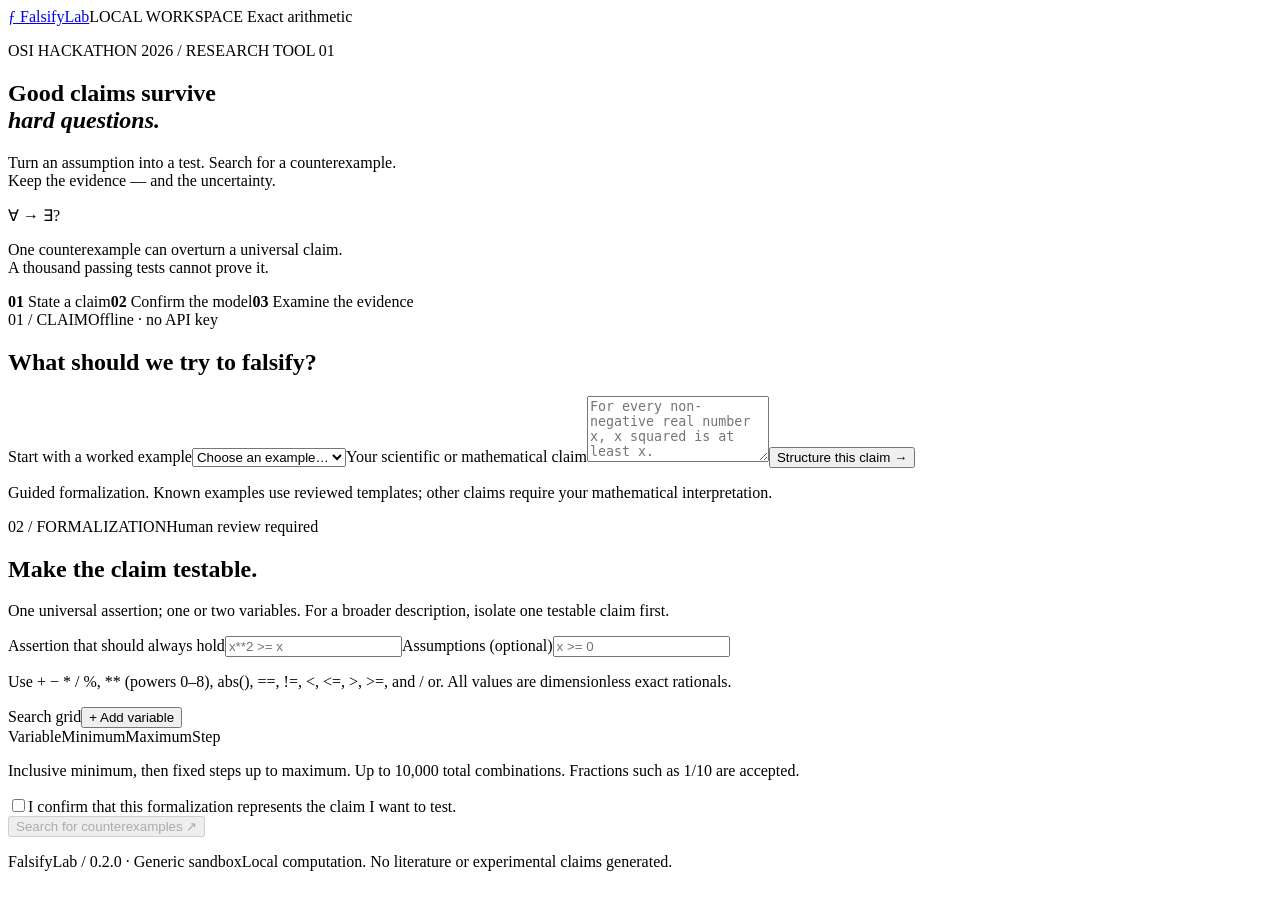
==== static/sandbox.html @ dc1e48d4 "Publish FalsifyLab reproducible Euler review prototype" ====
<!doctype html>
<html lang="en"><head><meta charset="utf-8"><meta name="viewport" content="width=device-width,initial-scale=1"><title>FalsifyLab · Put a claim to the test</title><link rel="stylesheet" href="/style.css"><script src="/sandbox.js" defer></script></head>
<body><header><a class="brand" href="/">ƒ <span>FalsifyLab</span></a><span class="mode">LOCAL WORKSPACE <i></i> Exact arithmetic</span></header>
<main><section class="hero"><div><p class="eyebrow">OSI HACKATHON 2026 / RESEARCH TOOL 01</p><h1>Good claims survive<br><em>hard questions.</em></h1><p class="intro">Turn an assumption into a test. Search for a counterexample.<br>Keep the evidence — and the uncertainty.</p></div><aside class="hero-note"><span class="orbit">∀ → ∃?</span><p>One counterexample can overturn a universal claim.<br>A thousand passing tests cannot prove it.</p></aside></section>
<nav class="steps" aria-label="Review workflow"><span><b>01</b> State a claim</span><span><b>02</b> Confirm the model</span><span><b>03</b> Examine the evidence</span></nav>
<div class="workspace"><section class="panel"><div class="section-title"><span class="eyebrow">01 / CLAIM</span><span class="tag">Offline · no API key</span></div><h2>What should we try to falsify?</h2><label for="example">Start with a worked example</label><select id="example"><option value="">Choose an example…</option></select><label for="claim">Your scientific or mathematical claim</label><textarea id="claim" rows="4" maxlength="3000" placeholder="For every non-negative real number x, x squared is at least x."></textarea><button id="decompose" class="primary">Structure this claim <span>→</span></button><p class="hint">Guided formalization. Known examples use reviewed templates; other claims require your mathematical interpretation.</p><div id="decomposition" hidden><div class="divider"></div><p class="eyebrow">REVIEW NOTES</p><p id="context"></p><dl><dt>Quantifier</dt><dd>Universal: every admissible assignment.</dd><dt>Falsification condition</dt><dd>Assumptions hold and the assertion is false at one defined point.</dd><dt>Before trusting a result</dt><dd>Check the translation, units, and domain. Search tests only the confirmed model.</dd></dl></div></section>
<section id="model" class="panel"><div class="section-title"><span class="eyebrow">02 / FORMALIZATION</span><span id="provenance" class="tag">Human review required</span></div><h2>Make the claim testable.</h2><p class="hint">One universal assertion; one or two variables. For a broader description, isolate one testable claim first.</p><label for="assertion">Assertion that should always hold</label><input id="assertion" placeholder="x**2 >= x" maxlength="300"><label for="assumptions">Assumptions <span class="muted">(optional)</span></label><input id="assumptions" placeholder="x >= 0" maxlength="300"><p class="hint">Use + − * / %, ** (powers 0–8), abs(), ==, !=, &lt;, &lt;=, &gt;, &gt;=, and / or. All values are dimensionless exact rationals.</p><div class="grid-head"><label>Search grid</label><button id="add" class="text-button">+ Add variable</button></div><div class="variable-head"><span>Variable</span><span>Minimum</span><span>Maximum</span><span>Step</span><span></span></div><div id="variables"></div><p class="hint">Inclusive minimum, then fixed steps up to maximum. Up to 10,000 total combinations. Fractions such as 1/10 are accepted.</p><div class="confirm"><input type="checkbox" id="confirmed"><label for="confirmed">I confirm that this formalization represents the claim I want to test.</label></div><button id="run" class="primary" disabled>Search for counterexamples <span>↗</span></button><p id="error" class="error" role="alert"></p></section></div>
<section id="results" class="panel results" hidden aria-live="polite"><div class="section-title"><span class="eyebrow">03 / EVIDENCE</span><span class="tag">Deterministic · reproducible</span></div><div class="result-heading"><div><p id="verdict" class="verdict"></p><h2 id="conclusion"></h2></div><div class="downloads"><button id="download-json">Save JSON</button><button id="download-md">Save report</button></div></div><div id="stats" class="stats"></div><div class="evidence-columns"><div><h3>Exact witness</h3><div id="witness"></div><h3>Search trace</h3><p class="hint">First 100 admissible, evaluable points. Each tile is one assignment.</p><div id="trace" class="trace"></div><p class="legend"><span class="dot pass"></span> Assertion holds <span class="dot fail"></span> Counterexample</p></div><div><h3>What this does — and does not — establish</h3><ul id="limits"></ul><h3>Next investigation</h3><ul id="next"></ul><details><summary>Reproducibility record</summary><pre id="record"></pre></details></div></div></section>
<footer><span>FalsifyLab / 0.2.0 · Generic sandbox</span><span>Local computation. No literature or experimental claims generated.</span></footer></main></body></html>
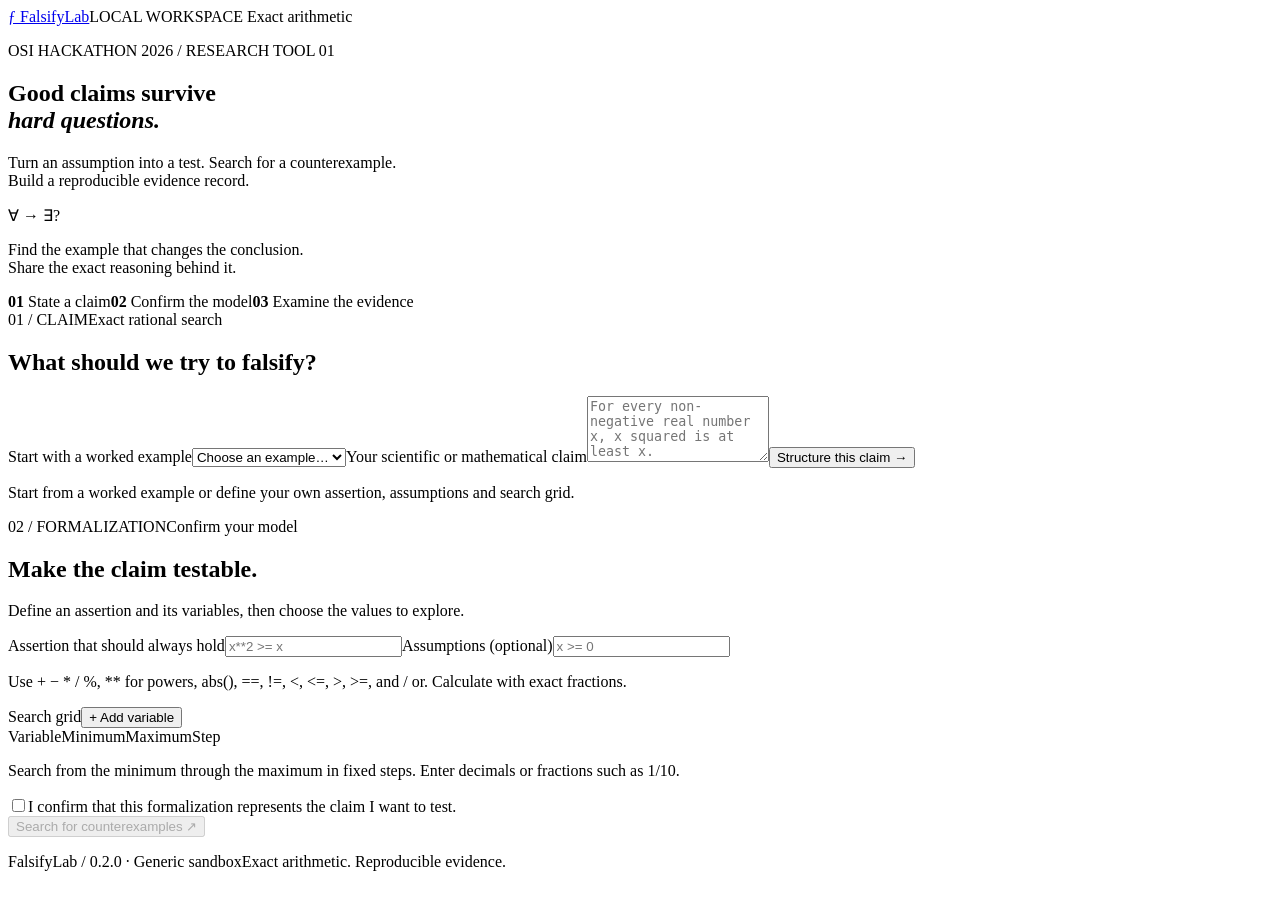
==== commit 083c80b2: "refactor: present review achievements with refreshed reproducible examples" ====
--- a/static/sandbox.html
+++ b/static/sandbox.html
@@ -1,9 +1,9 @@
 <!doctype html>
 <html lang="en"><head><meta charset="utf-8"><meta name="viewport" content="width=device-width,initial-scale=1"><title>FalsifyLab · Put a claim to the test</title><link rel="stylesheet" href="/style.css"><script src="/sandbox.js" defer></script></head>
 <body><header><a class="brand" href="/">ƒ <span>FalsifyLab</span></a><span class="mode">LOCAL WORKSPACE <i></i> Exact arithmetic</span></header>
-<main><section class="hero"><div><p class="eyebrow">OSI HACKATHON 2026 / RESEARCH TOOL 01</p><h1>Good claims survive<br><em>hard questions.</em></h1><p class="intro">Turn an assumption into a test. Search for a counterexample.<br>Keep the evidence — and the uncertainty.</p></div><aside class="hero-note"><span class="orbit">∀ → ∃?</span><p>One counterexample can overturn a universal claim.<br>A thousand passing tests cannot prove it.</p></aside></section>
+<main><section class="hero"><div><p class="eyebrow">OSI HACKATHON 2026 / RESEARCH TOOL 01</p><h1>Good claims survive<br><em>hard questions.</em></h1><p class="intro">Turn an assumption into a test. Search for a counterexample.<br>Build a reproducible evidence record.</p></div><aside class="hero-note"><span class="orbit">∀ → ∃?</span><p>Find the example that changes the conclusion.<br>Share the exact reasoning behind it.</p></aside></section>
 <nav class="steps" aria-label="Review workflow"><span><b>01</b> State a claim</span><span><b>02</b> Confirm the model</span><span><b>03</b> Examine the evidence</span></nav>
-<div class="workspace"><section class="panel"><div class="section-title"><span class="eyebrow">01 / CLAIM</span><span class="tag">Offline · no API key</span></div><h2>What should we try to falsify?</h2><label for="example">Start with a worked example</label><select id="example"><option value="">Choose an example…</option></select><label for="claim">Your scientific or mathematical claim</label><textarea id="claim" rows="4" maxlength="3000" placeholder="For every non-negative real number x, x squared is at least x."></textarea><button id="decompose" class="primary">Structure this claim <span>→</span></button><p class="hint">Guided formalization. Known examples use reviewed templates; other claims require your mathematical interpretation.</p><div id="decomposition" hidden><div class="divider"></div><p class="eyebrow">REVIEW NOTES</p><p id="context"></p><dl><dt>Quantifier</dt><dd>Universal: every admissible assignment.</dd><dt>Falsification condition</dt><dd>Assumptions hold and the assertion is false at one defined point.</dd><dt>Before trusting a result</dt><dd>Check the translation, units, and domain. Search tests only the confirmed model.</dd></dl></div></section>
-<section id="model" class="panel"><div class="section-title"><span class="eyebrow">02 / FORMALIZATION</span><span id="provenance" class="tag">Human review required</span></div><h2>Make the claim testable.</h2><p class="hint">One universal assertion; one or two variables. For a broader description, isolate one testable claim first.</p><label for="assertion">Assertion that should always hold</label><input id="assertion" placeholder="x**2 >= x" maxlength="300"><label for="assumptions">Assumptions <span class="muted">(optional)</span></label><input id="assumptions" placeholder="x >= 0" maxlength="300"><p class="hint">Use + − * / %, ** (powers 0–8), abs(), ==, !=, &lt;, &lt;=, &gt;, &gt;=, and / or. All values are dimensionless exact rationals.</p><div class="grid-head"><label>Search grid</label><button id="add" class="text-button">+ Add variable</button></div><div class="variable-head"><span>Variable</span><span>Minimum</span><span>Maximum</span><span>Step</span><span></span></div><div id="variables"></div><p class="hint">Inclusive minimum, then fixed steps up to maximum. Up to 10,000 total combinations. Fractions such as 1/10 are accepted.</p><div class="confirm"><input type="checkbox" id="confirmed"><label for="confirmed">I confirm that this formalization represents the claim I want to test.</label></div><button id="run" class="primary" disabled>Search for counterexamples <span>↗</span></button><p id="error" class="error" role="alert"></p></section></div>
-<section id="results" class="panel results" hidden aria-live="polite"><div class="section-title"><span class="eyebrow">03 / EVIDENCE</span><span class="tag">Deterministic · reproducible</span></div><div class="result-heading"><div><p id="verdict" class="verdict"></p><h2 id="conclusion"></h2></div><div class="downloads"><button id="download-json">Save JSON</button><button id="download-md">Save report</button></div></div><div id="stats" class="stats"></div><div class="evidence-columns"><div><h3>Exact witness</h3><div id="witness"></div><h3>Search trace</h3><p class="hint">First 100 admissible, evaluable points. Each tile is one assignment.</p><div id="trace" class="trace"></div><p class="legend"><span class="dot pass"></span> Assertion holds <span class="dot fail"></span> Counterexample</p></div><div><h3>What this does — and does not — establish</h3><ul id="limits"></ul><h3>Next investigation</h3><ul id="next"></ul><details><summary>Reproducibility record</summary><pre id="record"></pre></details></div></div></section>
-<footer><span>FalsifyLab / 0.2.0 · Generic sandbox</span><span>Local computation. No literature or experimental claims generated.</span></footer></main></body></html>
+<div class="workspace"><section class="panel"><div class="section-title"><span class="eyebrow">01 / CLAIM</span><span class="tag">Exact rational search</span></div><h2>What should we try to falsify?</h2><label for="example">Start with a worked example</label><select id="example"><option value="">Choose an example…</option></select><label for="claim">Your scientific or mathematical claim</label><textarea id="claim" rows="4" maxlength="3000" placeholder="For every non-negative real number x, x squared is at least x."></textarea><button id="decompose" class="primary">Structure this claim <span>→</span></button><p class="hint">Start from a worked example or define your own assertion, assumptions and search grid.</p><div id="decomposition" hidden><div class="divider"></div><p class="eyebrow">REVIEW NOTES</p><p id="context"></p><dl><dt>Quantifier</dt><dd>Universal: every admissible assignment.</dd><dt>Falsification condition</dt><dd>Assumptions hold and the assertion is false at one defined point.</dd><dt>Review plan</dt><dd>Confirm the assertion, assumptions and domain to create a reproducible search plan.</dd></dl></div></section>
+<section id="model" class="panel"><div class="section-title"><span class="eyebrow">02 / FORMALIZATION</span><span id="provenance" class="tag">Confirm your model</span></div><h2>Make the claim testable.</h2><p class="hint">Define an assertion and its variables, then choose the values to explore.</p><label for="assertion">Assertion that should always hold</label><input id="assertion" placeholder="x**2 >= x" maxlength="300"><label for="assumptions">Assumptions <span class="muted">(optional)</span></label><input id="assumptions" placeholder="x >= 0" maxlength="300"><p class="hint">Use + − * / %, ** for powers, abs(), ==, !=, &lt;, &lt;=, &gt;, &gt;=, and / or. Calculate with exact fractions.</p><div class="grid-head"><label>Search grid</label><button id="add" class="text-button">+ Add variable</button></div><div class="variable-head"><span>Variable</span><span>Minimum</span><span>Maximum</span><span>Step</span><span></span></div><div id="variables"></div><p class="hint">Search from the minimum through the maximum in fixed steps. Enter decimals or fractions such as 1/10.</p><div class="confirm"><input type="checkbox" id="confirmed"><label for="confirmed">I confirm that this formalization represents the claim I want to test.</label></div><button id="run" class="primary" disabled>Search for counterexamples <span>↗</span></button><p id="error" class="error" role="alert"></p></section></div>
+<section id="results" class="panel results" hidden aria-live="polite"><div class="section-title"><span class="eyebrow">03 / EVIDENCE</span><span class="tag">Deterministic · reproducible</span></div><div class="result-heading"><div><p id="verdict" class="verdict"></p><h2 id="conclusion"></h2></div><div class="downloads"><button id="download-json">Save JSON</button><button id="download-md">Save report</button></div></div><div id="stats" class="stats"></div><div class="evidence-columns"><div><h3>Exact witness</h3><div id="witness"></div><h3>Search trace</h3><p class="hint">Search samples. Each tile is one assignment.</p><div id="trace" class="trace"></div><p class="legend"><span class="dot pass"></span> Assertion holds <span class="dot fail"></span> Counterexample</p></div><div><h3>Evidence record</h3><ul id="evidence-summary"></ul><h3>Next investigation</h3><ul id="next"></ul><details><summary>Reproducibility record</summary><pre id="record"></pre></details></div></div></section>
+<footer><span>FalsifyLab / 0.2.0 · Generic sandbox</span><span>Exact arithmetic. Reproducible evidence.</span></footer></main></body></html>
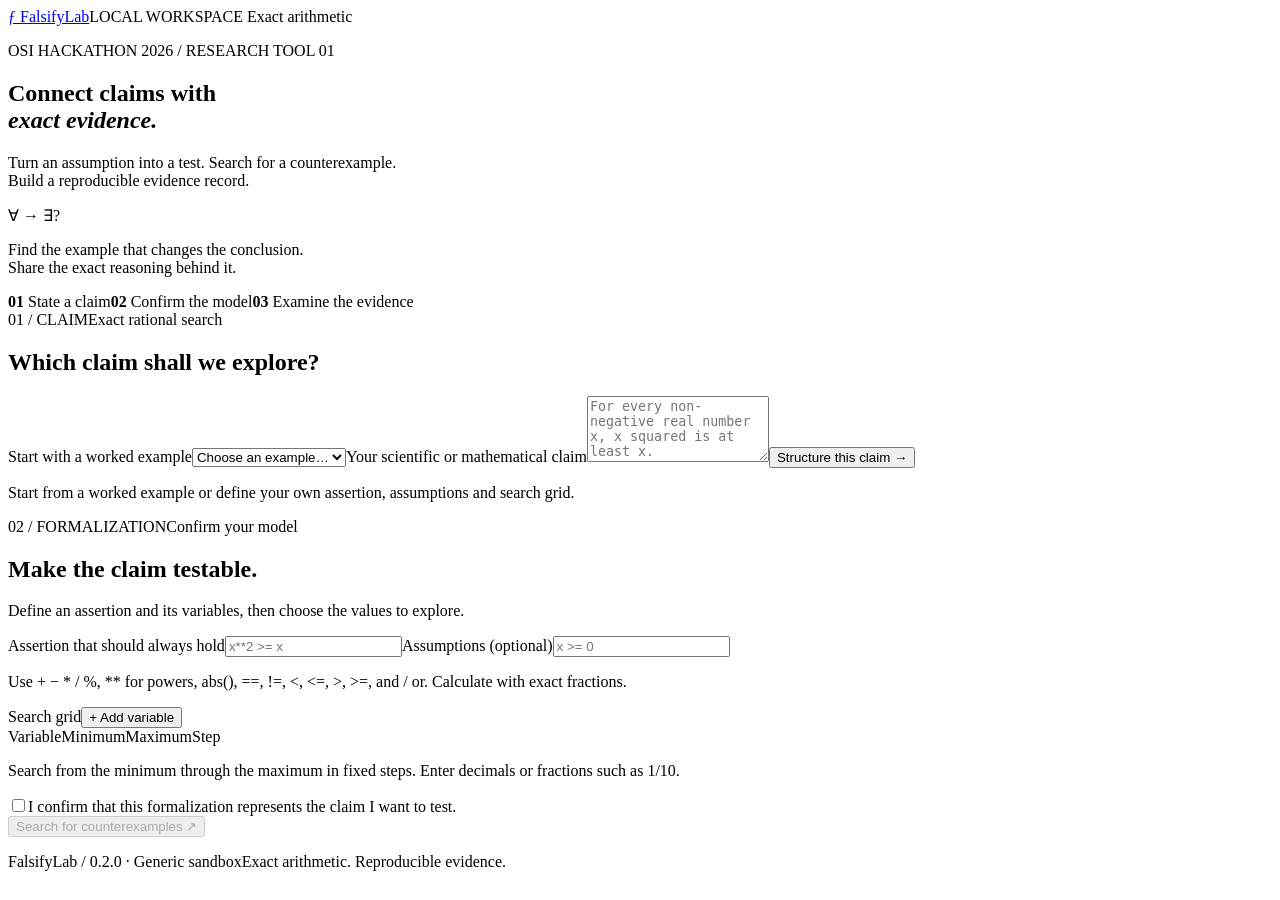
==== commit dfff4a49: "refactor: express exact evidence and review achievements positively" ====
--- a/static/sandbox.html
+++ b/static/sandbox.html
@@ -1,9 +1,9 @@
 <!doctype html>
 <html lang="en"><head><meta charset="utf-8"><meta name="viewport" content="width=device-width,initial-scale=1"><title>FalsifyLab · Put a claim to the test</title><link rel="stylesheet" href="/style.css"><script src="/sandbox.js" defer></script></head>
 <body><header><a class="brand" href="/">ƒ <span>FalsifyLab</span></a><span class="mode">LOCAL WORKSPACE <i></i> Exact arithmetic</span></header>
-<main><section class="hero"><div><p class="eyebrow">OSI HACKATHON 2026 / RESEARCH TOOL 01</p><h1>Good claims survive<br><em>hard questions.</em></h1><p class="intro">Turn an assumption into a test. Search for a counterexample.<br>Build a reproducible evidence record.</p></div><aside class="hero-note"><span class="orbit">∀ → ∃?</span><p>Find the example that changes the conclusion.<br>Share the exact reasoning behind it.</p></aside></section>
+<main><section class="hero"><div><p class="eyebrow">OSI HACKATHON 2026 / RESEARCH TOOL 01</p><h1>Connect claims with<br><em>exact evidence.</em></h1><p class="intro">Turn an assumption into a test. Search for a counterexample.<br>Build a reproducible evidence record.</p></div><aside class="hero-note"><span class="orbit">∀ → ∃?</span><p>Find the example that changes the conclusion.<br>Share the exact reasoning behind it.</p></aside></section>
 <nav class="steps" aria-label="Review workflow"><span><b>01</b> State a claim</span><span><b>02</b> Confirm the model</span><span><b>03</b> Examine the evidence</span></nav>
-<div class="workspace"><section class="panel"><div class="section-title"><span class="eyebrow">01 / CLAIM</span><span class="tag">Exact rational search</span></div><h2>What should we try to falsify?</h2><label for="example">Start with a worked example</label><select id="example"><option value="">Choose an example…</option></select><label for="claim">Your scientific or mathematical claim</label><textarea id="claim" rows="4" maxlength="3000" placeholder="For every non-negative real number x, x squared is at least x."></textarea><button id="decompose" class="primary">Structure this claim <span>→</span></button><p class="hint">Start from a worked example or define your own assertion, assumptions and search grid.</p><div id="decomposition" hidden><div class="divider"></div><p class="eyebrow">REVIEW NOTES</p><p id="context"></p><dl><dt>Quantifier</dt><dd>Universal: every admissible assignment.</dd><dt>Falsification condition</dt><dd>Assumptions hold and the assertion is false at one defined point.</dd><dt>Review plan</dt><dd>Confirm the assertion, assumptions and domain to create a reproducible search plan.</dd></dl></div></section>
+<div class="workspace"><section class="panel"><div class="section-title"><span class="eyebrow">01 / CLAIM</span><span class="tag">Exact rational search</span></div><h2>Which claim shall we explore?</h2><label for="example">Start with a worked example</label><select id="example"><option value="">Choose an example…</option></select><label for="claim">Your scientific or mathematical claim</label><textarea id="claim" rows="4" maxlength="3000" placeholder="For every non-negative real number x, x squared is at least x."></textarea><button id="decompose" class="primary">Structure this claim <span>→</span></button><p class="hint">Start from a worked example or define your own assertion, assumptions and search grid.</p><div id="decomposition" hidden><div class="divider"></div><p class="eyebrow">REVIEW NOTES</p><p id="context"></p><dl><dt>Quantifier</dt><dd>Universal: every admissible assignment.</dd><dt>Counterexample criterion</dt><dd>A concrete assignment satisfies the assumptions and identifies a counterexample.</dd><dt>Review plan</dt><dd>Confirm the assertion, assumptions and domain to create a reproducible search plan.</dd></dl></div></section>
 <section id="model" class="panel"><div class="section-title"><span class="eyebrow">02 / FORMALIZATION</span><span id="provenance" class="tag">Confirm your model</span></div><h2>Make the claim testable.</h2><p class="hint">Define an assertion and its variables, then choose the values to explore.</p><label for="assertion">Assertion that should always hold</label><input id="assertion" placeholder="x**2 >= x" maxlength="300"><label for="assumptions">Assumptions <span class="muted">(optional)</span></label><input id="assumptions" placeholder="x >= 0" maxlength="300"><p class="hint">Use + − * / %, ** for powers, abs(), ==, !=, &lt;, &lt;=, &gt;, &gt;=, and / or. Calculate with exact fractions.</p><div class="grid-head"><label>Search grid</label><button id="add" class="text-button">+ Add variable</button></div><div class="variable-head"><span>Variable</span><span>Minimum</span><span>Maximum</span><span>Step</span><span></span></div><div id="variables"></div><p class="hint">Search from the minimum through the maximum in fixed steps. Enter decimals or fractions such as 1/10.</p><div class="confirm"><input type="checkbox" id="confirmed"><label for="confirmed">I confirm that this formalization represents the claim I want to test.</label></div><button id="run" class="primary" disabled>Search for counterexamples <span>↗</span></button><p id="error" class="error" role="alert"></p></section></div>
-<section id="results" class="panel results" hidden aria-live="polite"><div class="section-title"><span class="eyebrow">03 / EVIDENCE</span><span class="tag">Deterministic · reproducible</span></div><div class="result-heading"><div><p id="verdict" class="verdict"></p><h2 id="conclusion"></h2></div><div class="downloads"><button id="download-json">Save JSON</button><button id="download-md">Save report</button></div></div><div id="stats" class="stats"></div><div class="evidence-columns"><div><h3>Exact witness</h3><div id="witness"></div><h3>Search trace</h3><p class="hint">Search samples. Each tile is one assignment.</p><div id="trace" class="trace"></div><p class="legend"><span class="dot pass"></span> Assertion holds <span class="dot fail"></span> Counterexample</p></div><div><h3>Evidence record</h3><ul id="evidence-summary"></ul><h3>Next investigation</h3><ul id="next"></ul><details><summary>Reproducibility record</summary><pre id="record"></pre></details></div></div></section>
+<section id="results" class="panel results" hidden aria-live="polite"><div class="section-title"><span class="eyebrow">03 / EVIDENCE</span><span class="tag">Deterministic · reproducible</span></div><div class="result-heading"><div><p id="verdict" class="verdict"></p><h2 id="conclusion"></h2></div><div class="downloads"><button id="download-json">Save JSON</button><button id="download-md">Save report</button></div></div><div id="stats" class="stats"></div><div class="evidence-columns"><div><h3>Exact witness</h3><div id="witness"></div><h3>Search trace</h3><p class="hint">Search samples. Each tile is one assignment.</p><div id="trace" class="trace"></div><p class="legend"><span class="dot pass"></span> Assertion holds <span class="dot fail"></span> Counterexample</p></div><div><h3>Evidence record</h3><ul id="evidence-summary"></ul><h3>Export and replay</h3><ul id="next"></ul><details><summary>Reproducibility record</summary><pre id="record"></pre></details></div></div></section>
 <footer><span>FalsifyLab / 0.2.0 · Generic sandbox</span><span>Exact arithmetic. Reproducible evidence.</span></footer></main></body></html>
